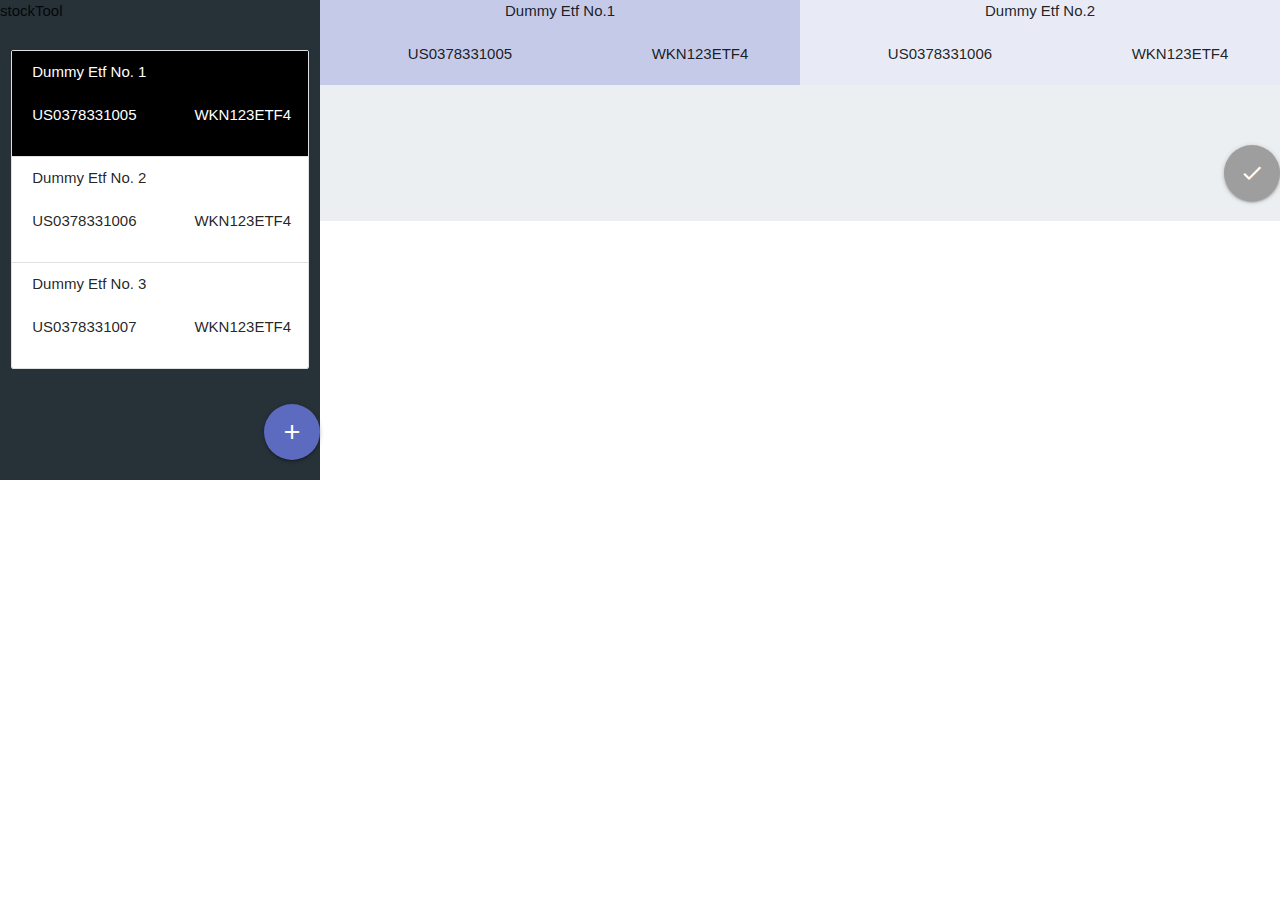
==== src/main/resources/templates/index.html @ c047a8ae "Raw design of the frontend" ====
<!DOCTYPE html>
<html lang="en">
<head>
    <meta charset="UTF-8">
    <!-- Google Fonts -->
    <link href="https://fonts.googleapis.com/icon?family=Material+Icons" rel="stylesheet">
    <!-- Materialize CSS -->
    <link rel="stylesheet" href="https://cdnjs.cloudflare.com/ajax/libs/materialize/1.0.0/css/materialize.min.css">
    <!--Let browser know website is optimized for mobile-->
    <meta name="viewport" content="width=device-width, initial-scale=1.0"/>
    <!-- custom css -->
    <link rel="stylesheet" href="css/styles.css">
    <title>Stocktool</title>
</head>
<body>
    <div id="content-container" class="row">
        <!-- LEFT CONTAINER START -->
        <div id="left-bar" class="col s3 blue-grey darken-4">
            <div id="brand-image-container" class="row">
                stockTool
            </div>
            <div id="etf-list-container" class="row">
                <div class="col s12">
                    <ul id="etf-list" class="collection">
                        <li class="collection-item waves-effect waves-block waves-purple black">
                            <div class="etf-entry white-text">
                                <div class="row">
                                    <div class="col s12">
                                        <span>Dummy Etf No. 1</span>
                                    </div>
                                </div>
                                <div class="row">
                                    <div class="col s7">
                                        <span class="isin-container">US0378331005</span>
                                    </div>
                                    <div class="col s5">
                                        <span class="wkn-cpntainer">WKN123ETF4</span>
                                    </div>
                                </div>
                            </div>
                        </li>
                        <li class="collection-item">
                            <div class="etf-entry">
                                <div class="row">
                                    <div class="col s12">
                                        <span>Dummy Etf No. 2</span>
                                    </div>
                                </div>
                                <div class="row">
                                    <div class="col s7">
                                        <span>US0378331006</span>
                                    </div>
                                    <div class="col s5">
                                        <span>WKN123ETF4</span>
                                    </div>
                                </div>
                            </div>
                        </li>
                        <li class="collection-item">
                            <div class="etf-entry">
                                <div class="row">
                                    <div class="col s12">
                                        <span>Dummy Etf No. 3</span>
                                    </div>
                                </div>
                                <div class="row">
                                    <div class="col s7">
                                        <span>US0378331007</span>
                                    </div>
                                    <div class="col s5">
                                        <span>WKN123ETF4</span>
                                    </div>
                                </div>
                            </div>
                        </li>
                    </ul>
                </div>
            </div>
            <div id="left-footer" class="fab-footer row right-align">
                <a id="add-etf-button" class="btn-floating btn-large waves-effect waves-light indigo lighten-1 margin-fab">
                    <i class="material-icons">add</i>
                </a>
            </div>
        </div>
        <!-- LEFT CONTAINER END -->

        <!-- RIGHT CONTAINER START -->
        <div id="right-container" class="col s9 center-align blue-grey lighten-5">
            <div id="comparison-container" class="row">
                <div class="col s12 z-depth-0">
                    <div id="etf-info-container" class="row">
                        <div class="col s6 indigo lighten-4">
                            <div class="row">
                                <div class="col s12">
                                    <span><strong>Dummy Etf No.1</strong></span>
                                </div>
                            </div>
                            <div class="row">
                                <div class="col s7">
                                    <span class="isin-container">US0378331005</span>
                                </div>
                                <div class="col s5">
                                    <span class="wkn-cpntainer">WKN123ETF4</span>
                                </div>
                            </div>
                        </div>
                        <div class="col s6 indigo lighten-5">
                            <div class="row">
                                <div class="col s12">
                                    <span>Dummy Etf No.2</span>
                                </div>
                            </div>
                            <div class="row">
                                <div class="col s7">
                                    <span class="isin-container">US0378331006</span>
                                </div>
                                <div class="col s5">
                                    <span class="wkn-cpntainer">WKN123ETF4</span>
                                </div>
                            </div>
                        </div>
                    </div>
                    <div id="stock-info-container" class="row">

                    </div>
                </div>


            </div>
            <div id="right-footer" class="fab-footer row right-align">
                <a id="compare-etf-button" class="btn-floating btn-large waves-effect waves-light grey margin-fab">
                    <i class="material-icons">check</i>
                </a>
            </div>
        </div>
        <!-- RIGHT CONTAINER END -->
    </div>

<!-- Compiled and minified JavaScript -->
<script src="https://cdnjs.cloudflare.com/ajax/libs/materialize/1.0.0/js/materialize.min.js"></script>
<script src="js/init_sidenav.js"></script>
</body>
</html>
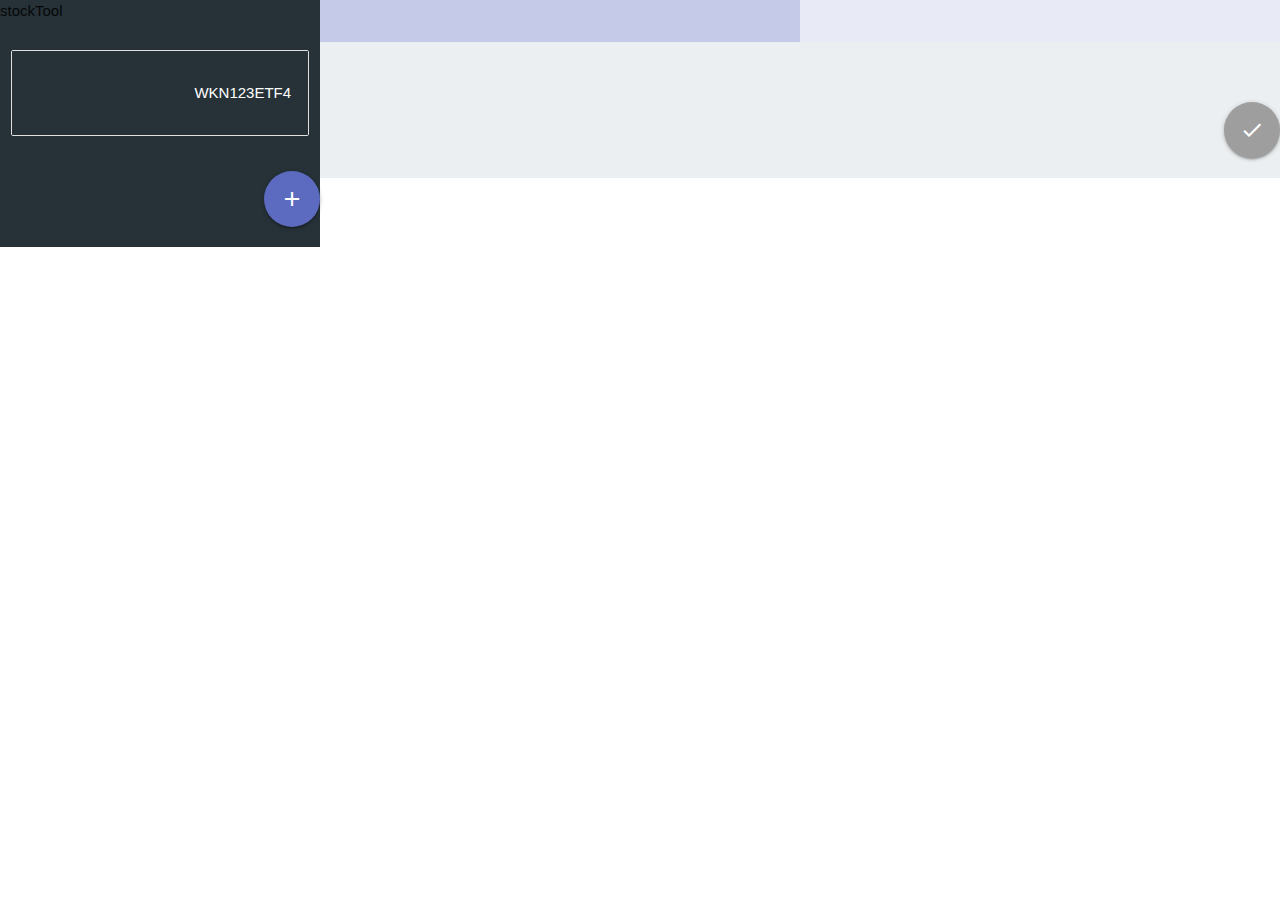
==== commit b0ce359b: "Frontend: replaced dummy data with thymeleaf expressions Backend: Wired Controller for Path: "/" to " ====
--- a/src/main/resources/templates/index.html
+++ b/src/main/resources/templates/index.html
@@ -1,5 +1,5 @@
 <!DOCTYPE html>
-<html lang="en">
+<html lang="en" xmlns:th="http://www.thymeleaf.org">
 <head>
     <meta charset="UTF-8">
     <!-- Google Fonts -->
@@ -9,7 +9,7 @@
     <!--Let browser know website is optimized for mobile-->
     <meta name="viewport" content="width=device-width, initial-scale=1.0"/>
     <!-- custom css -->
-    <link rel="stylesheet" href="css/styles.css">
+    <link rel='stylesheet' type='text/css' media='screen' th:href="@{/css/styles.css}">
     <title>Stocktool</title>
 </head>
 <body>
@@ -22,57 +22,24 @@
             <div id="etf-list-container" class="row">
                 <div class="col s12">
                     <ul id="etf-list" class="collection">
-                        <li class="collection-item waves-effect waves-block waves-purple black">
+                        <li th:each="etf: ${etfs}" class="collection-item waves-effect waves-block blue-grey darken-4">
                             <div class="etf-entry white-text">
                                 <div class="row">
                                     <div class="col s12">
-                                        <span>Dummy Etf No. 1</span>
+                                        <span th:text="${etf.getName()}"></span>
                                     </div>
                                 </div>
                                 <div class="row">
                                     <div class="col s7">
-                                        <span class="isin-container">US0378331005</span>
+                                        <span th:text="${etf.getIsin()}" class="isin-container"></span>
                                     </div>
                                     <div class="col s5">
-                                        <span class="wkn-cpntainer">WKN123ETF4</span>
+                                        <span th:text="${etf.getWkn()}" class="wkn-container">WKN123ETF4</span>
                                     </div>
                                 </div>
                             </div>
                         </li>
-                        <li class="collection-item">
-                            <div class="etf-entry">
-                                <div class="row">
-                                    <div class="col s12">
-                                        <span>Dummy Etf No. 2</span>
-                                    </div>
-                                </div>
-                                <div class="row">
-                                    <div class="col s7">
-                                        <span>US0378331006</span>
-                                    </div>
-                                    <div class="col s5">
-                                        <span>WKN123ETF4</span>
-                                    </div>
-                                </div>
-                            </div>
-                        </li>
-                        <li class="collection-item">
-                            <div class="etf-entry">
-                                <div class="row">
-                                    <div class="col s12">
-                                        <span>Dummy Etf No. 3</span>
-                                    </div>
-                                </div>
-                                <div class="row">
-                                    <div class="col s7">
-                                        <span>US0378331007</span>
-                                    </div>
-                                    <div class="col s5">
-                                        <span>WKN123ETF4</span>
-                                    </div>
-                                </div>
-                            </div>
-                        </li>
+
                     </ul>
                 </div>
             </div>
@@ -88,34 +55,34 @@
         <div id="right-container" class="col s9 center-align blue-grey lighten-5">
             <div id="comparison-container" class="row">
                 <div class="col s12 z-depth-0">
-                    <div id="etf-info-container" class="row">
+                    <div th:if="${etfDetailsWithCommonStocks != null && otherEtfDetailsWithCommonStocks != null}" id="etf-info-container" class="row">
                         <div class="col s6 indigo lighten-4">
                             <div class="row">
                                 <div class="col s12">
-                                    <span><strong>Dummy Etf No.1</strong></span>
+                                    <span th:text="${etfDetailsWithCommonStocks.name}"></span>
                                 </div>
                             </div>
                             <div class="row">
                                 <div class="col s7">
-                                    <span class="isin-container">US0378331005</span>
+                                    <span th:text="${etfDetailsWithCommonStocks.isin}" class="isin-container"></span>
                                 </div>
                                 <div class="col s5">
-                                    <span class="wkn-cpntainer">WKN123ETF4</span>
+                                    <span th:text="${etfDetailsWithCommonStocks.wkn}" class="wkn-cpntainer"></span>
                                 </div>
                             </div>
                         </div>
                         <div class="col s6 indigo lighten-5">
                             <div class="row">
                                 <div class="col s12">
-                                    <span>Dummy Etf No.2</span>
+                                    <span th:text="${otherEtfDetailsWithCommonStocks.name}"></span>
                                 </div>
                             </div>
                             <div class="row">
                                 <div class="col s7">
-                                    <span class="isin-container">US0378331006</span>
+                                    <span th:text="${otherEtfDetailsWithCommonStocks.isin}" class="isin-container"></span>
                                 </div>
                                 <div class="col s5">
-                                    <span class="wkn-cpntainer">WKN123ETF4</span>
+                                    <span th:text="${otherEtfDetailsWithCommonStocks.wkn}" class="wkn-cpntainer"></span>
                                 </div>
                             </div>
                         </div>
@@ -138,6 +105,6 @@
 
 <!-- Compiled and minified JavaScript -->
 <script src="https://cdnjs.cloudflare.com/ajax/libs/materialize/1.0.0/js/materialize.min.js"></script>
-<script src="js/init_sidenav.js"></script>
+<script th:src="@{/js/scripts.js}"></script>
 </body>
 </html>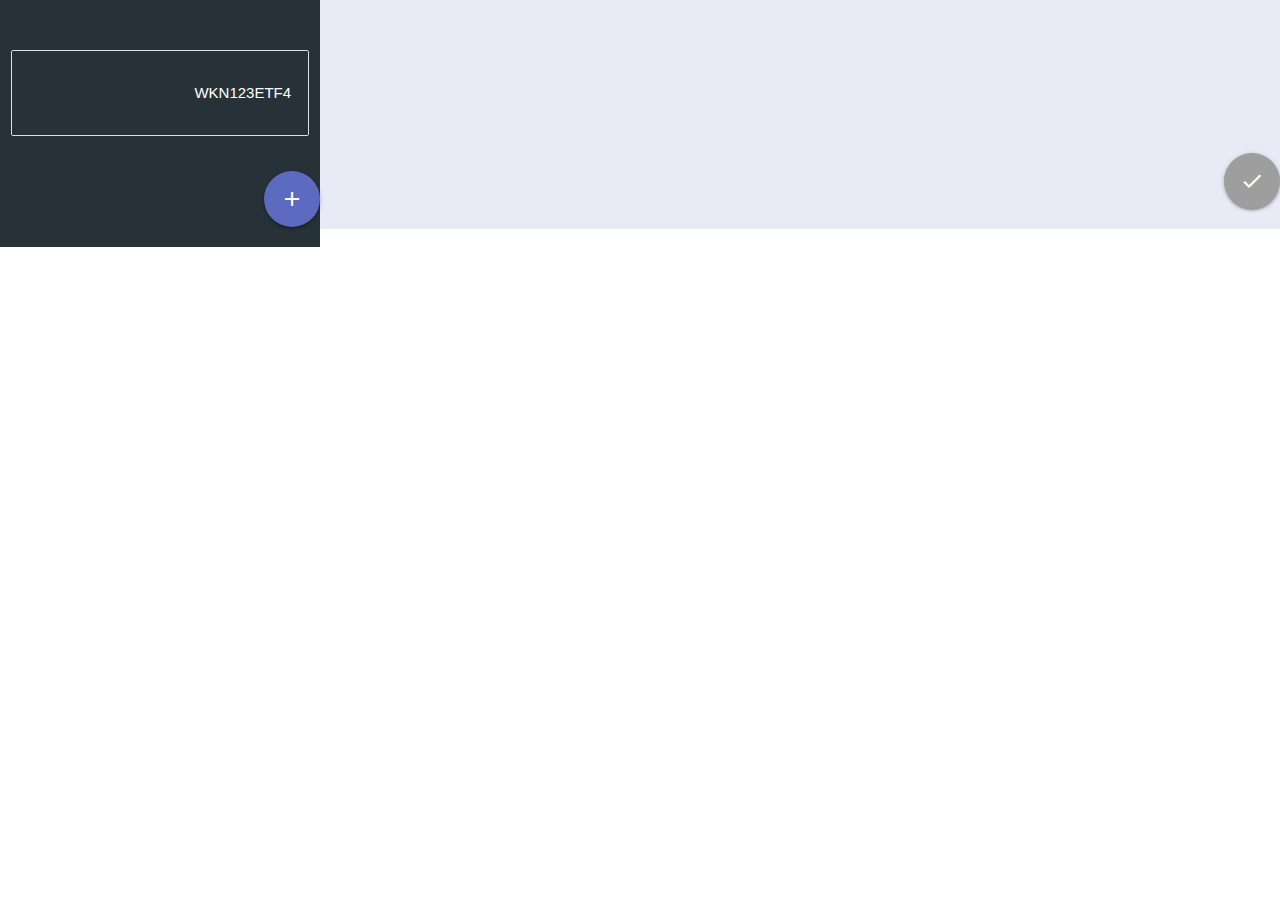
==== commit 228fca07: "Common stocks of ETFs are now being displayed" ====
--- a/src/main/resources/templates/index.html
+++ b/src/main/resources/templates/index.html
@@ -16,14 +16,14 @@
     <div id="content-container" class="row">
         <!-- LEFT CONTAINER START -->
         <div id="left-bar" class="col s3 blue-grey darken-4">
-            <div id="brand-image-container" class="row">
-                stockTool
+            <div id="brand-image-container" class="row center-align">
+                <img id="brand-logo" class="responsive-img" th:src="@{/img/stocktool_logo.png}">
             </div>
             <div id="etf-list-container" class="row">
                 <div class="col s12">
                     <ul id="etf-list" class="collection">
-                        <li th:each="etf: ${etfs}" class="collection-item waves-effect waves-block blue-grey darken-4">
-                            <div class="etf-entry white-text">
+                        <li th:each="etf: ${etfs}" class="collection-item waves-effect waves-block blue-grey darken-4 white-text">
+                            <div class="etf-entry">
                                 <div class="row">
                                     <div class="col s12">
                                         <span th:text="${etf.getName()}"></span>
@@ -52,14 +52,14 @@
         <!-- LEFT CONTAINER END -->
 
         <!-- RIGHT CONTAINER START -->
-        <div id="right-container" class="col s9 center-align blue-grey lighten-5">
+        <div id="right-container" class="col s9 center-align indigo lighten-5">
             <div id="comparison-container" class="row">
-                <div class="col s12 z-depth-0">
-                    <div th:if="${etfDetailsWithCommonStocks != null && otherEtfDetailsWithCommonStocks != null}" id="etf-info-container" class="row">
-                        <div class="col s6 indigo lighten-4">
+                <div th:if="${etfDetailsWithCommonStocks != null && otherEtfDetailsWithCommonStocks != null}" class="col s12 z-depth-0">
+                    <div id="etf-info-container" class="row valign-wrapper">
+                        <div class="col s6 border-right">
                             <div class="row">
                                 <div class="col s12">
-                                    <span th:text="${etfDetailsWithCommonStocks.name}"></span>
+                                    <h5 th:text="${etfDetailsWithCommonStocks.name}"></h5>
                                 </div>
                             </div>
                             <div class="row">
@@ -71,10 +71,10 @@
                                 </div>
                             </div>
                         </div>
-                        <div class="col s6 indigo lighten-5">
+                        <div class="col s6">
                             <div class="row">
                                 <div class="col s12">
-                                    <span th:text="${otherEtfDetailsWithCommonStocks.name}"></span>
+                                    <h5 th:text="${otherEtfDetailsWithCommonStocks.name}"></h5>
                                 </div>
                             </div>
                             <div class="row">
@@ -87,14 +87,52 @@
                             </div>
                         </div>
                     </div>
-                    <div id="stock-info-container" class="row">
-
+                    <div id="stock-info-container" class="row left-align">
+                        <div class="col s6 border-right">
+                            <div class="row">
+                                <ul>
+                                    <li th:each="etfStock: ${etfDetailsWithCommonStocks.stockWithWeightDtos}">
+                                        <div class="col s3 offset-s2 text-bold">
+                                            <span th:text="${etfStock.name}"></span>
+                                        </div>
+                                        <div class="col s3">
+                                            <span th:text="${etfStock.isin}"></span>
+                                        </div>
+                                        <div class="col s2">
+                                            <span th:text="${etfStock.symbol}"></span>
+                                        </div>
+                                        <div class="col s2">
+                                            <span th:text="${etfStock.weight} + '%'"></span>
+                                        </div>
+                                    </li>
+                                </ul>
+                            </div>
+                        </div>
+                        <div class="col s6">
+                            <div class="row right-align">
+                                <ul>
+                                    <li th:each="otherEtfStock: ${otherEtfDetailsWithCommonStocks.stockWithWeightDtos}">
+                                        <div class="col s2">
+                                            <span th:text="${otherEtfStock.weight} + '%'"></span>
+                                        </div>
+                                        <div class="col s2">
+                                            <span th:text="${otherEtfStock.symbol}"></span>
+                                        </div>
+                                        <div class="col s3">
+                                            <span th:text="${otherEtfStock.isin}"></span>
+                                        </div>
+                                        <div class="col s3 text-bold">
+                                            <span th:text="${otherEtfStock.name}"></span>
+                                        </div>
+                                    </li>
+                                </ul>
+                            </div>
+                        </div>
                     </div>
                 </div>
+            </div>
 
-
-            </div>
-            <div id="right-footer" class="fab-footer row right-align">
+            <div id="right-footer" class="fab-footer row right-align indigo lighten-5">
                 <a id="compare-etf-button" class="btn-floating btn-large waves-effect waves-light grey margin-fab">
                     <i class="material-icons">check</i>
                 </a>
@@ -103,6 +141,7 @@
         <!-- RIGHT CONTAINER END -->
     </div>
 
+
 <!-- Compiled and minified JavaScript -->
 <script src="https://cdnjs.cloudflare.com/ajax/libs/materialize/1.0.0/js/materialize.min.js"></script>
 <script th:src="@{/js/scripts.js}"></script>
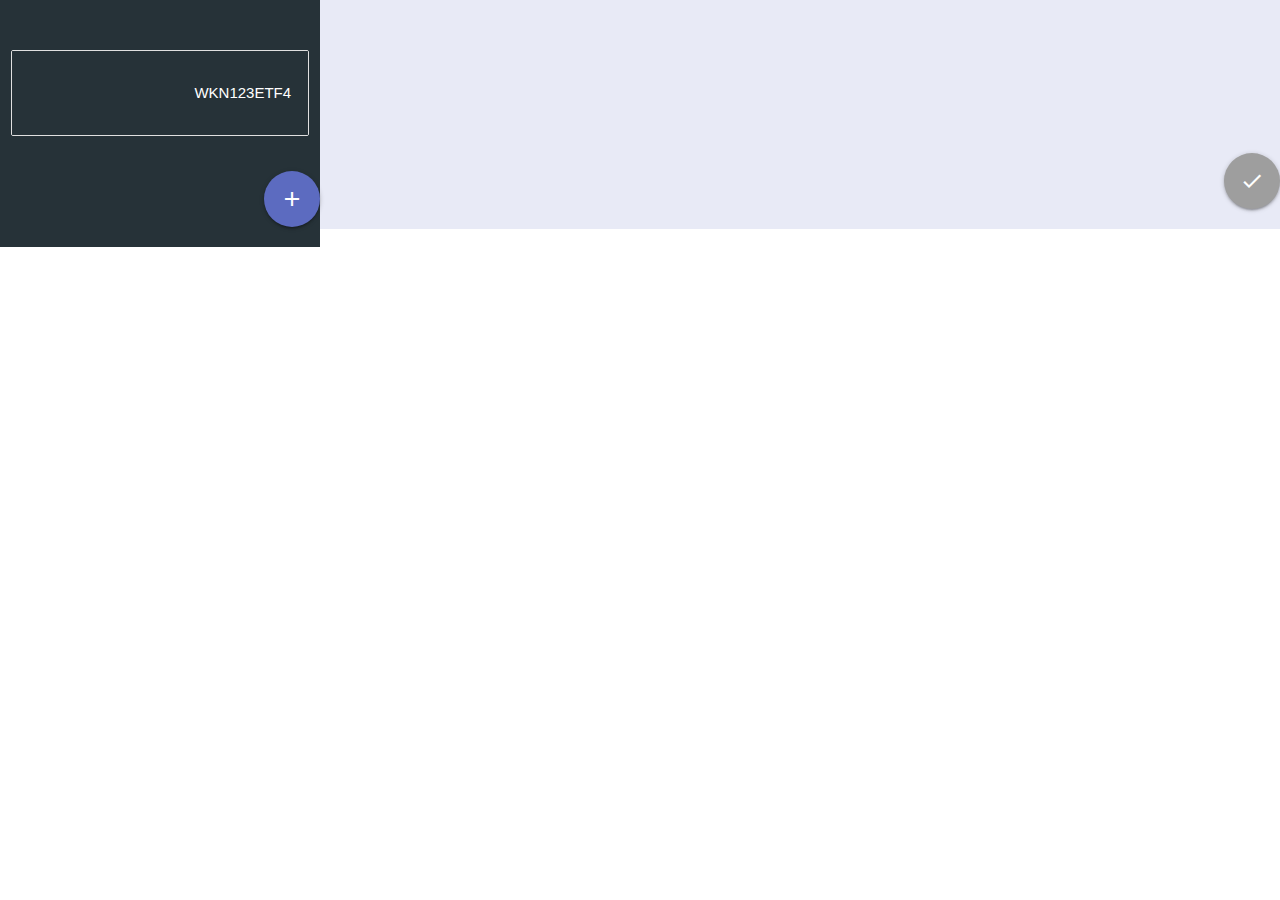
==== commit 574eef92: "changed csv parsing from File to InputStream as source" ====
--- a/src/main/resources/templates/index.html
+++ b/src/main/resources/templates/index.html
@@ -13,6 +13,59 @@
     <title>Stocktool</title>
 </head>
 <body>
+    <!-- ADD ETF MODAL -->
+    <div id="add-etf-modal" class="modal white">
+        <div class="modal-content">
+            <div class="row">
+                <form th:action="@{/addEtf}" th:object="${etfToCreate}" method="post" class="col s12">
+                    <div class="row">
+                        <div class="col s12">
+                            <h4>Add ETF</h4>
+                        </div>
+                    </div>
+                    <div class="row">
+                        <div class="col s12">
+                            <div class="row">
+                                <div class="input-field col s7">
+                                    <input placeholder="Xtrackers MSCI World" th:field="*{name}" id="etf-name" type="text" class="validate">
+                                    <label for="etf-name">ETF Display Name</label>
+                                </div>
+                                <div class="input-field col s3">
+                                    <input placeholder="IE00BJ0KDQ92" th:field="*{isin}" id="etf-isin" type="text" class="validate">
+                                    <label for="etf-isin">ISIN</label>
+                                </div>
+                                <div class="input-field col s2">
+                                    <input placeholder="A1XB5U" th:field="*{wkn}" id="etf-wkn" type="text" class="validate">
+                                    <label for="etf-wkn">WKN</label>
+                                </div>
+                            </div>
+                            <div class="row">
+                                <div class="col s7">
+                                    <div class="file-field input-field">
+                                        <div class="btn waves-effect indigo lighten-1">
+                                            <span>Upload CSV</span>
+                                            <input type="file" name="csv-input" accept="text/csv">
+                                        </div>
+                                        <div class="file-path-wrapper">
+                                            <input class="file-path validate" type="text" placeholder="Upload file">
+                                        </div>
+                                    </div>
+                                </div>
+                            </div>
+                            <div class="row">
+                                <div class="col s12 right-align">
+                                    <button class="btn btn-large waves-effect indigo lighten-1" type="submit" name="sumbit-etf-button" th:action="@{/}">Add ETF
+                                        <i class="material-icons right">send</i>
+                                    </button>
+                                </div>
+                            </div>
+                        </div>
+                    </div>
+                </form>
+            </div>
+        </div>
+    </div>
+
     <div id="content-container" class="row">
         <!-- LEFT CONTAINER START -->
         <div id="left-bar" class="col s3 blue-grey darken-4">
@@ -44,7 +97,7 @@
                 </div>
             </div>
             <div id="left-footer" class="fab-footer row right-align">
-                <a id="add-etf-button" class="btn-floating btn-large waves-effect waves-light indigo lighten-1 margin-fab">
+                <a id="add-etf-button" class="btn-floating btn-large waves-effect indigo lighten-1 margin-fab modal-trigger" href="#add-etf-modal">
                     <i class="material-icons">add</i>
                 </a>
             </div>
@@ -133,7 +186,7 @@
             </div>
 
             <div id="right-footer" class="fab-footer row right-align indigo lighten-5">
-                <a id="compare-etf-button" class="btn-floating btn-large waves-effect waves-light grey margin-fab">
+                <a id="compare-etf-button" class="btn-floating btn-large waves-effect grey margin-fab">
                     <i class="material-icons">check</i>
                 </a>
             </div>
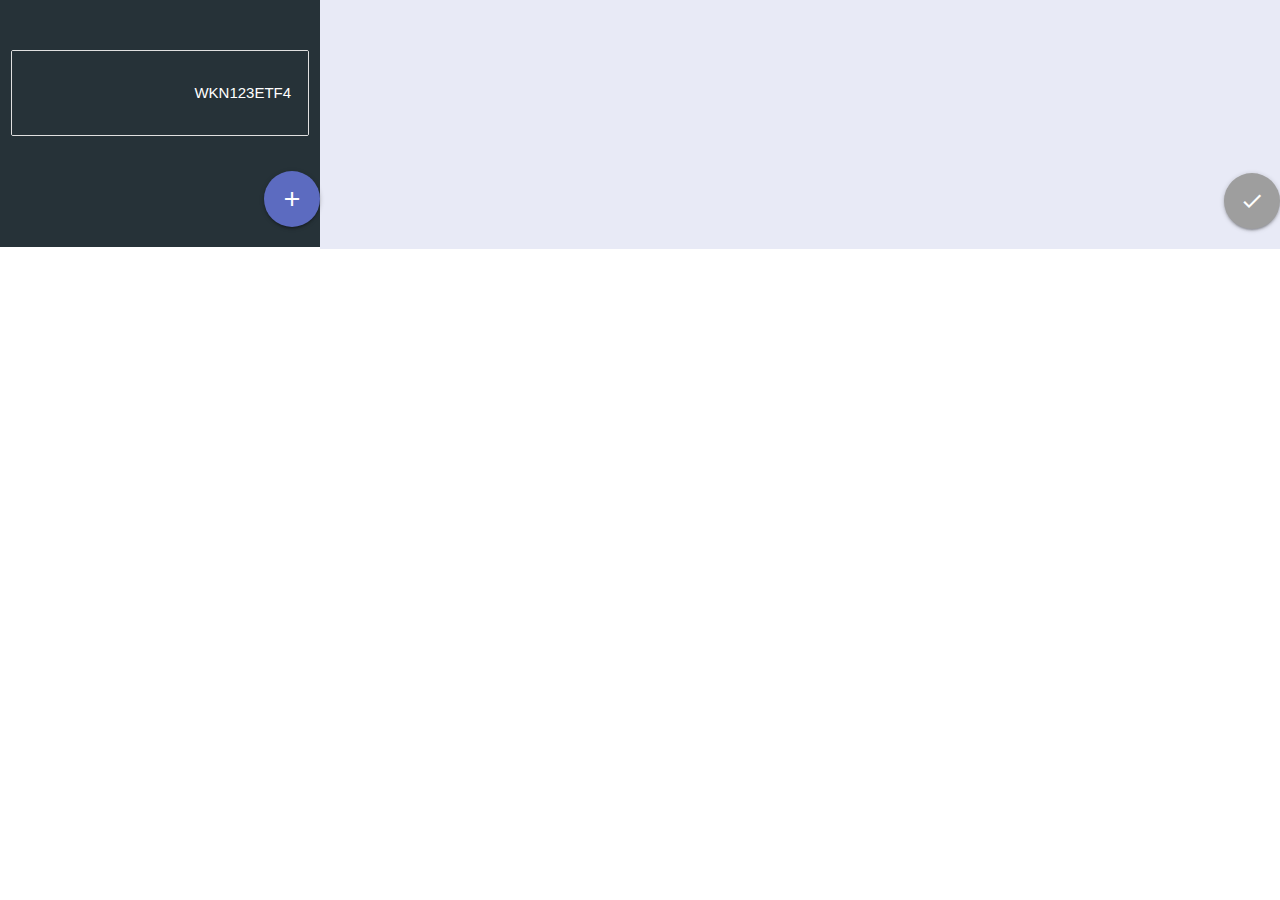
==== commit 700fed27: "Basic workflow of uploading ETFs per csv file and comparison works!" ====
--- a/src/main/resources/templates/index.html
+++ b/src/main/resources/templates/index.html
@@ -17,7 +17,7 @@
     <div id="add-etf-modal" class="modal white">
         <div class="modal-content">
             <div class="row">
-                <form th:action="@{/addEtf}" th:object="${etfToCreate}" method="post" class="col s12">
+                <form th:action="@{/addEtf}" th:object="${etfToCreate}" method="post" enctype="multipart/form-data" class="col s12">
                     <div class="row">
                         <div class="col s12">
                             <h4>Add ETF</h4>
@@ -44,7 +44,7 @@
                                     <div class="file-field input-field">
                                         <div class="btn waves-effect indigo lighten-1">
                                             <span>Upload CSV</span>
-                                            <input type="file" name="csv-input" accept="text/csv">
+                                            <input name="stocksCsvFile" type="file" accept="text/csv">
                                         </div>
                                         <div class="file-path-wrapper">
                                             <input class="file-path validate" type="text" placeholder="Upload file">
@@ -120,7 +120,7 @@
                                     <span th:text="${etfDetailsWithCommonStocks.isin}" class="isin-container"></span>
                                 </div>
                                 <div class="col s5">
-                                    <span th:text="${etfDetailsWithCommonStocks.wkn}" class="wkn-cpntainer"></span>
+                                    <span th:text="${etfDetailsWithCommonStocks.stockWithWeightDtos.size() + ' / ' + etfStockCount}" class="wkn-cpntainer"></span>
                                 </div>
                             </div>
                         </div>
@@ -135,7 +135,7 @@
                                     <span th:text="${otherEtfDetailsWithCommonStocks.isin}" class="isin-container"></span>
                                 </div>
                                 <div class="col s5">
-                                    <span th:text="${otherEtfDetailsWithCommonStocks.wkn}" class="wkn-cpntainer"></span>
+                                    <span th:text="${otherEtfDetailsWithCommonStocks.stockWithWeightDtos.size() + ' / ' + otherEtfStockCount}" class="wkn-cpntainer"></span>
                                 </div>
                             </div>
                         </div>
@@ -144,40 +144,38 @@
                         <div class="col s6 border-right">
                             <div class="row">
                                 <ul>
-                                    <li th:each="etfStock: ${etfDetailsWithCommonStocks.stockWithWeightDtos}">
-                                        <div class="col s3 offset-s2 text-bold">
-                                            <span th:text="${etfStock.name}"></span>
-                                        </div>
-                                        <div class="col s3">
-                                            <span th:text="${etfStock.isin}"></span>
-                                        </div>
-                                        <div class="col s2">
-                                            <span th:text="${etfStock.symbol}"></span>
-                                        </div>
-                                        <div class="col s2">
-                                            <span th:text="${etfStock.weight} + '%'"></span>
-                                        </div>
-                                    </li>
+                                    <div class="col s12">
+                                        <li th:each="etfStock: ${etfDetailsWithCommonStocks.stockWithWeightDtos}" class="row">
+                                            <div class="col s3 offset-s4 text-bold">
+                                                <span th:text="${etfStock.name}"></span>
+                                            </div>
+                                            <div class="col s3">
+                                                <span th:text="${etfStock.isin}"></span>
+                                            </div>
+                                            <div class="col s2">
+                                                <span th:text="${etfStock.weight} + '%'"></span>
+                                            </div>
+                                        </li>
+                                    </div>
                                 </ul>
                             </div>
                         </div>
                         <div class="col s6">
                             <div class="row right-align">
                                 <ul>
-                                    <li th:each="otherEtfStock: ${otherEtfDetailsWithCommonStocks.stockWithWeightDtos}">
-                                        <div class="col s2">
-                                            <span th:text="${otherEtfStock.weight} + '%'"></span>
-                                        </div>
-                                        <div class="col s2">
-                                            <span th:text="${otherEtfStock.symbol}"></span>
-                                        </div>
-                                        <div class="col s3">
-                                            <span th:text="${otherEtfStock.isin}"></span>
-                                        </div>
-                                        <div class="col s3 text-bold">
-                                            <span th:text="${otherEtfStock.name}"></span>
-                                        </div>
-                                    </li>
+                                    <div class="col s12">
+                                        <li th:each="otherEtfStock: ${otherEtfDetailsWithCommonStocks.stockWithWeightDtos}" class="row">
+                                            <div class="col s2">
+                                                <span th:text="${otherEtfStock.weight} + '%'"></span>
+                                            </div>
+                                            <div class="col s3">
+                                                <span th:text="${otherEtfStock.isin}"></span>
+                                            </div>
+                                            <div class="col s3 text-bold">
+                                                <span th:text="${otherEtfStock.name}"></span>
+                                            </div>
+                                        </li>
+                                    </div>
                                 </ul>
                             </div>
                         </div>
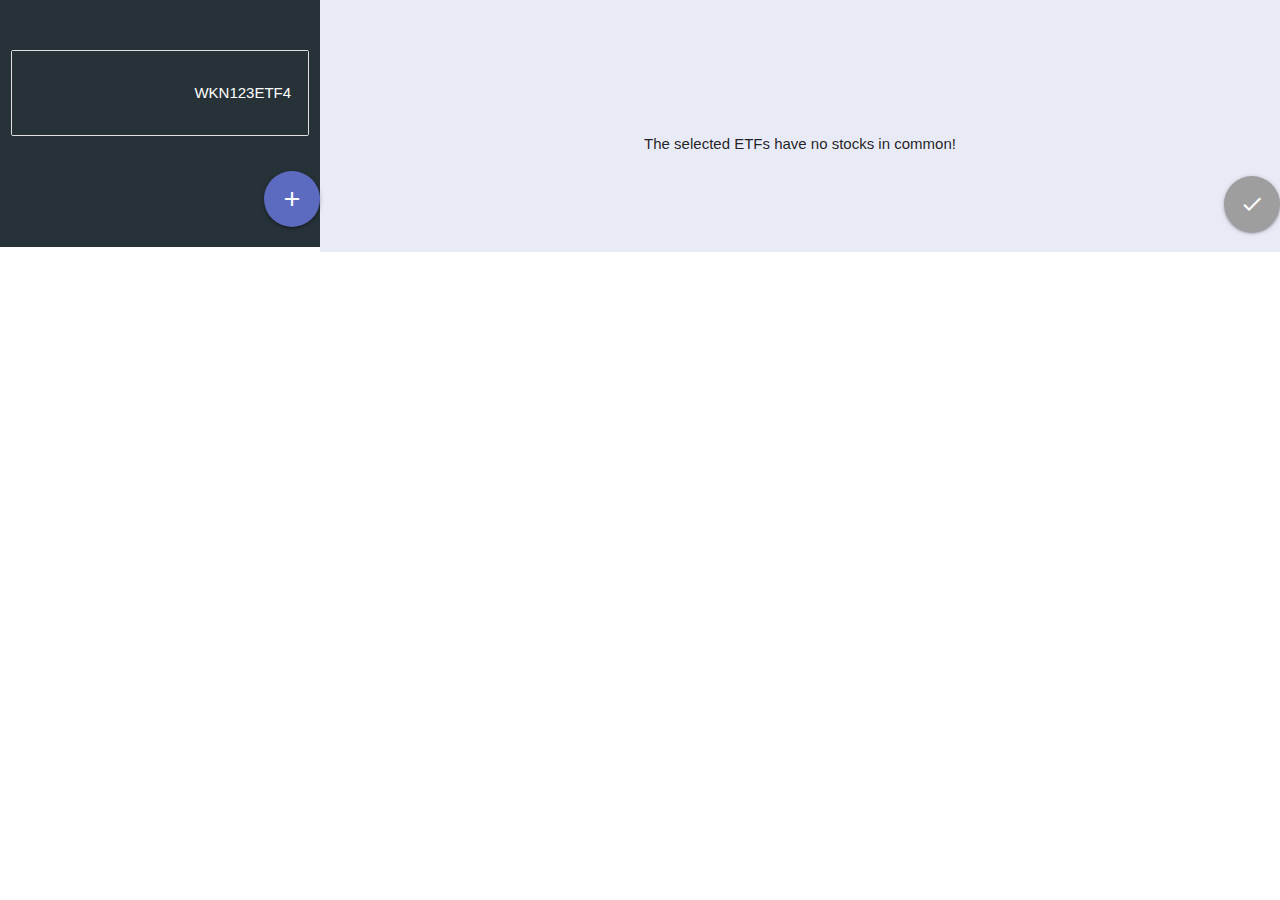
==== commit cbcf5970: "Frontend: Fixed misalignment issues" ====
--- a/src/main/resources/templates/index.html
+++ b/src/main/resources/templates/index.html
@@ -106,41 +106,43 @@
 
         <!-- RIGHT CONTAINER START -->
         <div id="right-container" class="col s9 center-align indigo lighten-5">
-            <div id="comparison-container" class="row">
-                <div th:if="${etfDetailsWithCommonStocks != null && otherEtfDetailsWithCommonStocks != null}" class="col s12 z-depth-0">
-                    <div id="etf-info-container" class="row valign-wrapper">
-                        <div class="col s6 border-right">
-                            <div class="row">
-                                <div class="col s12">
-                                    <h5 th:text="${etfDetailsWithCommonStocks.name}"></h5>
-                                </div>
-                            </div>
-                            <div class="row">
-                                <div class="col s7">
-                                    <span th:text="${etfDetailsWithCommonStocks.isin}" class="isin-container"></span>
-                                </div>
-                                <div class="col s5">
-                                    <span th:text="${etfDetailsWithCommonStocks.stockWithWeightDtos.size() + ' / ' + etfStockCount}" class="wkn-cpntainer"></span>
-                                </div>
-                            </div>
-                        </div>
-                        <div class="col s6">
-                            <div class="row">
-                                <div class="col s12">
-                                    <h5 th:text="${otherEtfDetailsWithCommonStocks.name}"></h5>
-                                </div>
-                            </div>
-                            <div class="row">
-                                <div class="col s7">
-                                    <span th:text="${otherEtfDetailsWithCommonStocks.isin}" class="isin-container"></span>
-                                </div>
-                                <div class="col s5">
-                                    <span th:text="${otherEtfDetailsWithCommonStocks.stockWithWeightDtos.size() + ' / ' + otherEtfStockCount}" class="wkn-cpntainer"></span>
-                                </div>
-                            </div>
-                        </div>
-                    </div>
-                    <div id="stock-info-container" class="row left-align">
+            <div id="etf-info-container" class="row valign-wrapper">
+                <div th:if="${etfDetailsWithCommonStocks != null && otherEtfDetailsWithCommonStocks != null}" class="col s12">
+                    <div class="col s6 border-right">
+                        <div class="row center-align">
+                            <div class="col s12">
+                                <h5 th:text="${etfDetailsWithCommonStocks.name}"></h5>
+                            </div>
+                        </div>
+                        <div class="row">
+                            <div class="col s7">
+                                <span th:text="${etfDetailsWithCommonStocks.isin}" class="isin-container"></span>
+                            </div>
+                            <div class="col s5">
+                                <span th:text="${etfDetailsWithCommonStocks.stockWithWeightDtos.size() + ' / ' + etfStockCount}" class="wkn-cpntainer"></span>
+                            </div>
+                        </div>
+                    </div>
+                    <div class="col s6">
+                        <div class="row">
+                            <div class="col s12">
+                                <h5 th:text="${otherEtfDetailsWithCommonStocks.name}"></h5>
+                            </div>
+                        </div>
+                        <div class="row">
+                            <div class="col s7">
+                                <span th:text="${otherEtfDetailsWithCommonStocks.isin}" class="isin-container"></span>
+                            </div>
+                            <div class="col s5">
+                                <span th:text="${otherEtfDetailsWithCommonStocks.stockWithWeightDtos.size() + ' / ' + otherEtfStockCount}" class="wkn-cpntainer"></span>
+                            </div>
+                        </div>
+                    </div>
+                </div>
+            </div>
+            <div id="stock-info-container" class="row left-align">
+                <div th:if="${etfDetailsWithCommonStocks != null && otherEtfDetailsWithCommonStocks != null}">
+                    <div th:if="${etfDetailsWithCommonStocks.stockWithWeightDtos.size() > 0}">
                         <div class="col s6 border-right">
                             <div class="row">
                                 <ul>
@@ -180,6 +182,12 @@
                             </div>
                         </div>
                     </div>
+
+                    <div th:unless="${etfDetailsWithCommonStocks.stockWithWeightDtos.size() > 0}">
+                        <div class="col s12 center-align">
+                            <span>The selected ETFs have no stocks in common!</span>
+                        </div>
+                    </div>
                 </div>
             </div>
 
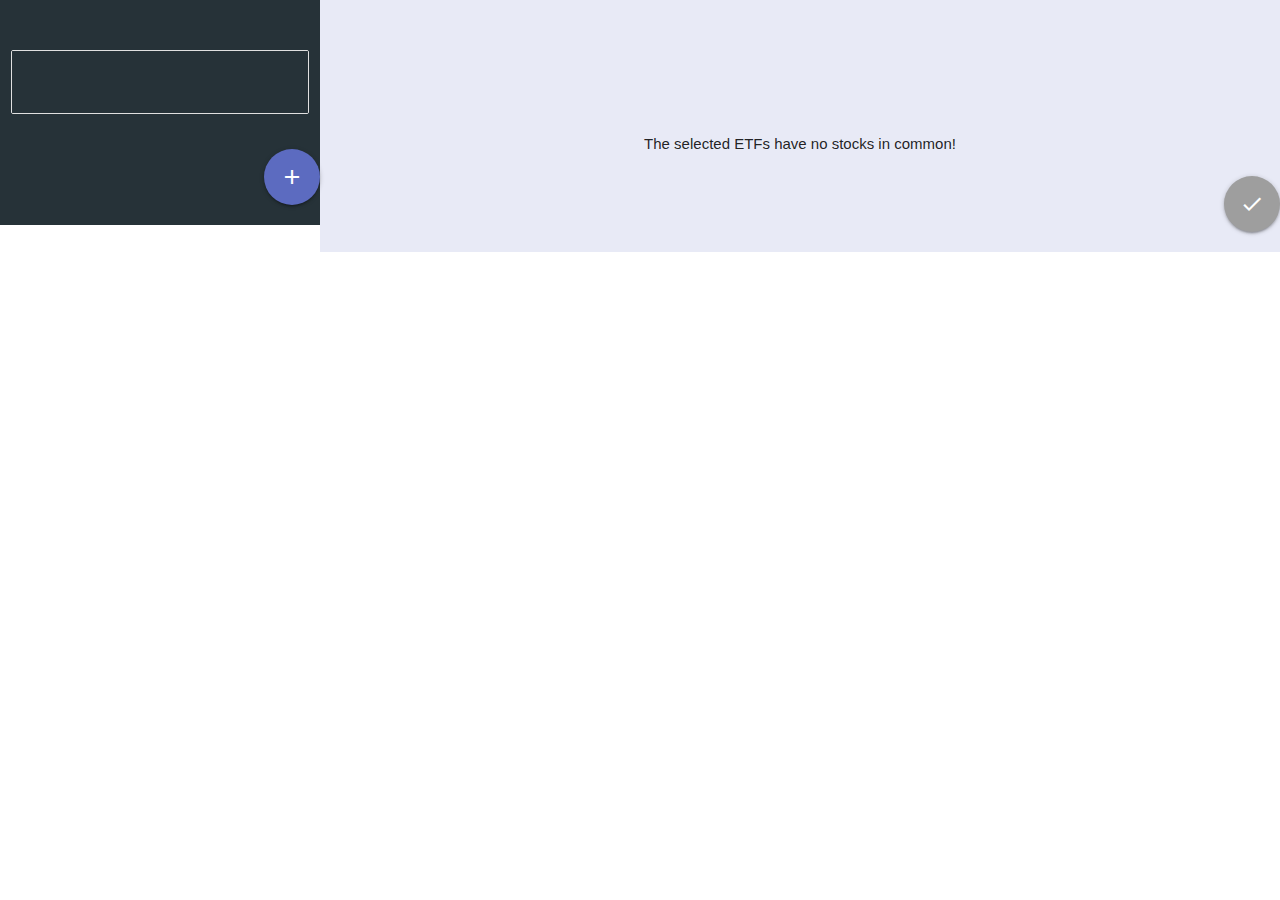
==== commit 6782791a: "added sanity check on etf name and isin input including error message" ====
--- a/src/main/resources/templates/index.html
+++ b/src/main/resources/templates/index.html
@@ -34,10 +34,6 @@
                                     <input placeholder="IE00BJ0KDQ92" th:field="*{isin}" id="etf-isin" type="text" class="validate">
                                     <label for="etf-isin">ISIN</label>
                                 </div>
-                                <div class="input-field col s2">
-                                    <input placeholder="A1XB5U" th:field="*{wkn}" id="etf-wkn" type="text" class="validate">
-                                    <label for="etf-wkn">WKN</label>
-                                </div>
                             </div>
                             <div class="row">
                                 <div class="col s7">
@@ -66,6 +62,20 @@
         </div>
     </div>
 
+    <!-- ADD ETF ERROR MODAL -->
+    <!--/*@thymesVar id="etfCreationError" type="java.lang.String"*/-->
+    <div th:if="${etfCreationError} != null">
+        <div id="add-etf-error-modal" class="modal white">
+            <div class="modal-content">
+                <div class="col-12">
+                    <div class="red-text center" role="alert" th:text="${etfCreationError}"></div>
+                </div>
+            </div>
+        </div>
+    </div>
+
+    
+
     <div id="content-container" class="row">
         <!-- LEFT CONTAINER START -->
         <div id="left-bar" class="col s3 blue-grey darken-4">
@@ -86,9 +96,6 @@
                                     <div class="col s7">
                                         <span th:text="${etf.getIsin()}" class="isin-container"></span>
                                     </div>
-                                    <div class="col s5">
-                                        <span th:text="${etf.getWkn()}" class="wkn-container">WKN123ETF4</span>
-                                    </div>
                                 </div>
                             </div>
                         </li>
@@ -203,6 +210,6 @@
 
 <!-- Compiled and minified JavaScript -->
 <script src="https://cdnjs.cloudflare.com/ajax/libs/materialize/1.0.0/js/materialize.min.js"></script>
-<script th:src="@{/js/scripts.js}"></script>
+<script th:src="@{/js/scripts.js}"></script><script th:if="${etfCreationError} != null" th:src="@{/js/open_error_modal.js}"></script>
 </body>
 </html>